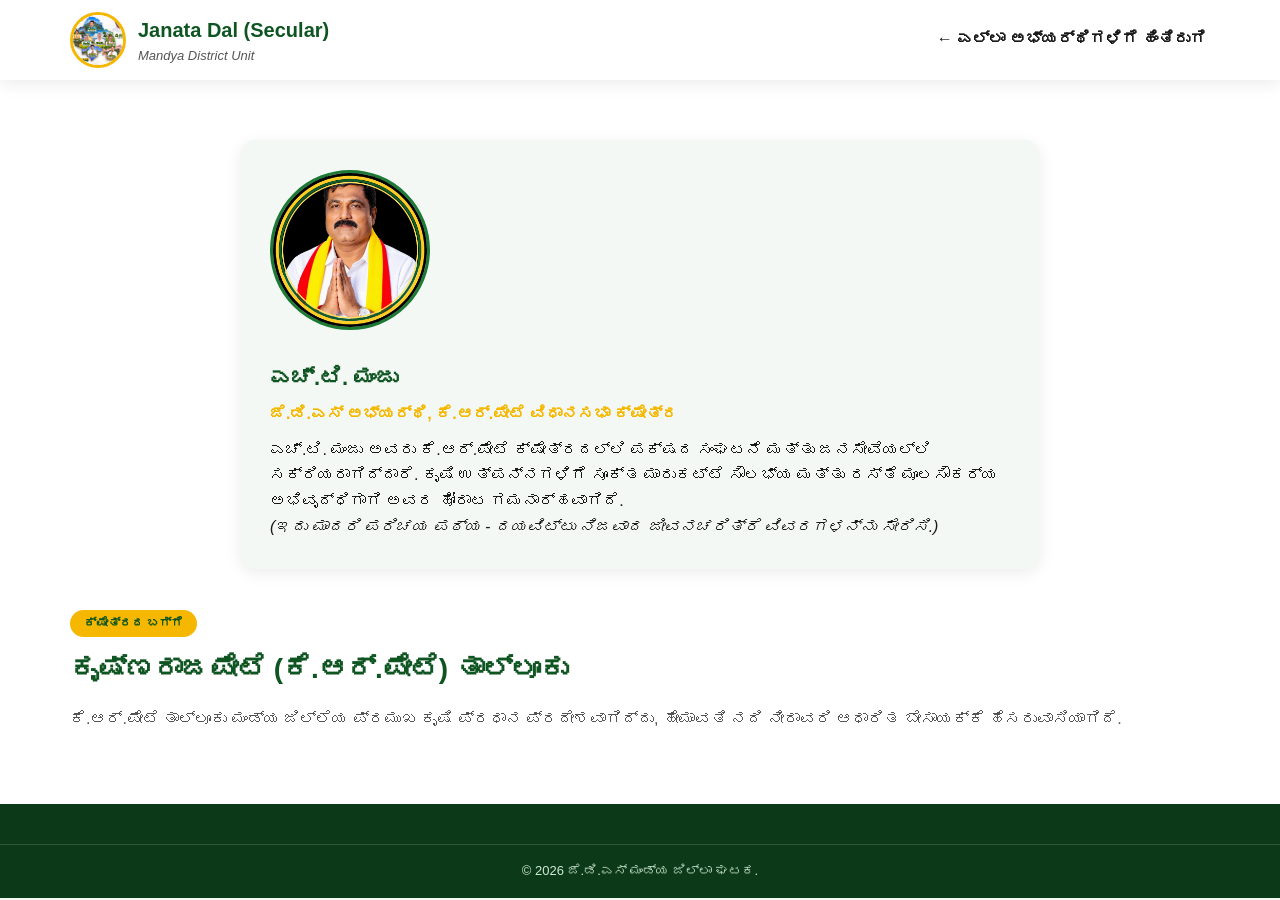
==== candidates/kr-pet.html @ b7fb4890 "Add candidate detail pages, clickable cards, remove parenthetical suffixes from headings" ====
<!DOCTYPE html>
<html lang="kn">
<head>
<meta charset="UTF-8">
<meta name="viewport" content="width=device-width, initial-scale=1.0">
<title>ಎಚ್.ಟಿ. ಮಂಜು - ಕೆ.ಆರ್.ಪೇಟೆ ಕ್ಷೇತ್ರ | ಜೆ.ಡಿ.ಎಸ್</title>
<link rel="stylesheet" href="../style.css">
</head>
<body>
<header class="site-header">
  <div class="container header-inner">
    <div class="logo-block">
      <div class="logo-circle"><img src="../images/mandya-team.jpg" alt="JDS Mandya District" loading="lazy"></div>
      <div class="logo-text">
        <h1>Janata Dal (Secular)</h1>
        <p><em>Mandya District Unit</em></p>
      </div>
    </div>
    <nav class="main-nav" style="display:flex">
      <a href="../index.html#mlas">← ಎಲ್ಲಾ ಅಭ್ಯರ್ಥಿಗಳಿಗೆ ಹಿಂತಿರುಗಿ</a>
    </nav>
  </div>
</header>

<section class="section president-section">
  <div class="container">
    <div class="president-card">
      <div class="president-photo"><img src="../images/krpet.jpg" alt="ಎಚ್.ಟಿ. ಮಂಜು" loading="lazy"></div>
      <div class="president-info">
        <h3>ಎಚ್.ಟಿ. ಮಂಜು</h3>
        <p class="designation">ಜೆ.ಡಿ.ಎಸ್ ಅಭ್ಯರ್ಥಿ, ಕೆ.ಆರ್.ಪೇಟೆ ವಿಧಾನಸಭಾ ಕ್ಷೇತ್ರ</p>
        <p>ಎಚ್.ಟಿ. ಮಂಜು ಅವರು ಕೆ.ಆರ್.ಪೇಟೆ ಕ್ಷೇತ್ರದಲ್ಲಿ ಪಕ್ಷದ ಸಂಘಟನೆ ಮತ್ತು ಜನಸೇವೆಯಲ್ಲಿ ಸಕ್ರಿಯರಾಗಿದ್ದಾರೆ. ಕೃಷಿ ಉತ್ಪನ್ನಗಳಿಗೆ ಸೂಕ್ತ ಮಾರುಕಟ್ಟೆ ಸೌಲಭ್ಯ ಮತ್ತು ರಸ್ತೆ ಮೂಲಸೌಕರ್ಯ ಅಭಿವೃದ್ಧಿಗಾಗಿ ಅವರ ಹೋರಾಟ ಗಮನಾರ್ಹವಾಗಿದೆ.</p>
        <p><em>(ಇದು ಮಾದರಿ ಪರಿಚಯ ಪಠ್ಯ - ದಯವಿಟ್ಟು ನಿಜವಾದ ಜೀವನಚರಿತ್ರೆ ವಿವರಗಳನ್ನು ಸೇರಿಸಿ.)</em></p>
      </div>
    </div>

    <div class="about-text" style="margin-top:40px;">
      <span class="tag">ಕ್ಷೇತ್ರದ ಬಗ್ಗೆ</span>
      <h2>ಕೃಷ್ಣರಾಜಪೇಟೆ (ಕೆ.ಆರ್.ಪೇಟೆ) ತಾಲ್ಲೂಕು</h2>
      <p>ಕೆ.ಆರ್.ಪೇಟೆ ತಾಲ್ಲೂಕು ಮಂಡ್ಯ ಜಿಲ್ಲೆಯ ಪ್ರಮುಖ ಕೃಷಿ ಪ್ರಧಾನ ಪ್ರದೇಶವಾಗಿದ್ದು, ಹೇಮಾವತಿ ನದಿ ನೀರಾವರಿ ಆಧಾರಿತ ಬೇಸಾಯಕ್ಕೆ ಹೆಸರುವಾಸಿಯಾಗಿದೆ.</p>
    </div>
  </div>
</section>

<footer class="site-footer">
  <div class="footer-bottom">
    <p>© 2026 ಜೆ.ಡಿ.ಎಸ್ ಮಂಡ್ಯ ಜಿಲ್ಲಾ ಘಟಕ.</p>
  </div>
</footer>
</body>
</html>
---- style.css ----
:root {
  --jds-green: #1c7a35;
  --jds-green-dark: #0f5522;
  --jds-white: #ffffff;
  --jds-yellow: #f5b700;
  --text-dark: #1a1a1a;
  --text-muted: #555;
  --bg-light: #f4f8f5;
  --shadow: 0 4px 16px rgba(0,0,0,0.08);
}

* { box-sizing: border-box; margin: 0; padding: 0; }

body {
  font-family: 'Noto Sans Kannada', 'Segoe UI', Tahoma, sans-serif;
  color: var(--text-dark);
  background: var(--bg-light);
  line-height: 1.6;
}

.container {
  max-width: 1180px;
  margin: 0 auto;
  padding: 0 20px;
}

a { text-decoration: none; color: inherit; }
ul { list-style: none; }

/* Top strip */
.top-strip {
  background: var(--jds-green-dark);
  color: #e8f5ea;
  font-size: 13px;
}
.top-strip-inner {
  display: flex;
  justify-content: space-between;
  padding: 6px 20px;
  flex-wrap: wrap;
  gap: 6px;
}
.top-strip-links a { color: #fff; margin-left: 8px; }
.top-strip-links a:hover { text-decoration: underline; }

/* Header */
.site-header {
  background: var(--jds-white);
  box-shadow: var(--shadow);
  position: sticky;
  top: 0;
  z-index: 100;
}
.header-inner {
  display: flex;
  align-items: center;
  justify-content: space-between;
  padding: 12px 20px;
  flex-wrap: wrap;
}
.logo-block { display: flex; align-items: center; gap: 12px; }
.logo-circle {
  width: 56px; height: 56px;
  border-radius: 50%;
  background: #fff;
  display: flex; align-items: center; justify-content: center;
  border: 3px solid var(--jds-yellow);
  overflow: hidden;
}
.logo-circle img { width: 100%; height: 100%; object-fit: cover; object-position: top center; }
.logo-text h1 { font-size: 20px; color: var(--jds-green-dark); font-weight: 700; }
.logo-text p { font-size: 13px; color: var(--text-muted); font-style: italic; }

.nav-toggle {
  display: none;
  background: none;
  border: none;
  font-size: 26px;
  cursor: pointer;
  color: var(--jds-green-dark);
}

.main-nav { display: flex; gap: 22px; }
.main-nav a {
  font-weight: 600;
  padding: 8px 4px;
  color: var(--text-dark);
  border-bottom: 3px solid transparent;
  transition: 0.2s;
}
.main-nav a:hover,
.main-nav a.active {
  color: var(--jds-green);
  border-bottom-color: var(--jds-yellow);
}

/* Hero */
.hero {
  background: linear-gradient(135deg, var(--jds-green-dark), var(--jds-green));
  color: #fff;
  text-align: center;
  padding: 70px 20px;
}
.hero h2 { font-size: 32px; max-width: 800px; margin: 0 auto 16px; }
.hero p { max-width: 700px; margin: 0 auto 28px; font-size: 16px; color: #eafff0; }
.hero-buttons { display: flex; justify-content: center; gap: 16px; flex-wrap: wrap; }

.btn {
  display: inline-block;
  padding: 12px 26px;
  border-radius: 30px;
  font-weight: 700;
  transition: 0.2s;
}
.btn-primary {
  background: var(--jds-yellow);
  color: var(--jds-green-dark);
}
.btn-primary:hover { background: #ffc933; }
.btn-outline {
  border: 2px solid #fff;
  color: #fff;
}
.btn-outline:hover { background: rgba(255,255,255,0.15); }

/* Team banner */
.team-banner {
  width: 100%;
  background: #0c3a18;
  line-height: 0;
}
.team-banner img {
  width: 100%;
  height: auto;
  max-height: 720px;
  object-fit: cover;
  object-position: center top;
  image-rendering: -webkit-optimize-contrast;
}

/* Highlights */
.highlights { background: var(--jds-white); padding: 30px 0; }
.highlights-inner {
  display: grid;
  grid-template-columns: repeat(4, 1fr);
  gap: 20px;
  text-align: center;
}
.highlight-card h3 { font-size: 30px; color: var(--jds-green); }
.highlight-card p { font-size: 14px; color: var(--text-muted); }

/* Section shared */
.section { padding: 60px 0; }
.section-heading { text-align: center; max-width: 700px; margin: 0 auto 40px; }
.section-heading .sub { color: var(--text-muted); font-size: 14px; margin-top: 6px; }
.tag {
  display: inline-block;
  background: var(--jds-yellow);
  color: var(--jds-green-dark);
  font-weight: 700;
  font-size: 12px;
  padding: 4px 14px;
  border-radius: 20px;
  margin-bottom: 10px;
}
.section-heading h2 { font-size: 28px; color: var(--jds-green-dark); }

/* About */
.two-col {
  display: grid;
  grid-template-columns: 1.2fr 1fr;
  gap: 40px;
  align-items: center;
}
.about-text h2 { font-size: 28px; color: var(--jds-green-dark); margin-bottom: 14px; }
.about-text p { margin-bottom: 12px; color: var(--text-muted); }
.check-list li {
  padding: 8px 0 8px 26px;
  position: relative;
  color: var(--text-dark);
}
.check-list li::before {
  content: "✔";
  position: absolute;
  left: 0;
  color: var(--jds-green);
  font-weight: bold;
}
.image-placeholder {
  background: #dcefe0;
  border: 2px dashed var(--jds-green);
  height: 280px;
  display: flex;
  align-items: center;
  justify-content: center;
  border-radius: 12px;
  color: var(--jds-green-dark);
  font-weight: 600;
}

/* President card */
.president-section { background: var(--jds-white); }
.president-card {
  display: flex;
  gap: 30px;
  background: var(--bg-light);
  border-radius: 16px;
  padding: 30px;
  box-shadow: var(--shadow);
  max-width: 800px;
  margin: 0 auto;
  flex-wrap: wrap;
}
.president-photo {
  width: 160px; height: 160px;
  border-radius: 50%;
  background: #dcefe0;
  border: 3px solid var(--jds-green);
  display: flex; align-items: center; justify-content: center;
  color: var(--jds-green-dark);
  font-weight: 600;
  flex-shrink: 0;
  overflow: hidden;
}
.president-photo img { width: 100%; height: 100%; object-fit: cover; }
.president-info h3 { font-size: 22px; color: var(--jds-green-dark); }
.designation { color: var(--jds-yellow); font-weight: 700; margin: 6px 0 10px; }
.contact-mini { display: flex; gap: 20px; margin-top: 12px; font-size: 14px; color: var(--text-muted); flex-wrap: wrap; }

/* MLA grid */
.mla-grid {
  display: grid;
  grid-template-columns: repeat(auto-fit, minmax(220px, 1fr));
  gap: 24px;
}
.mla-card {
  background: var(--jds-white);
  border-radius: 14px;
  padding: 22px;
  text-align: center;
  box-shadow: var(--shadow);
  transition: transform 0.2s;
  border-top: 4px solid var(--jds-green);
  display: block;
  color: inherit;
  cursor: pointer;
}
.mla-card:hover { transform: translateY(-6px); }
.mla-photo {
  width: 90px; height: 90px;
  margin: 0 auto 14px;
  border-radius: 50%;
  background: #dcefe0;
  display: flex; align-items: center; justify-content: center;
  color: var(--jds-green-dark);
  font-size: 12px;
  font-weight: 600;
  overflow: hidden;
}
.mla-photo img { width: 100%; height: 100%; object-fit: cover; }
.mla-card h3 { color: var(--jds-green-dark); font-size: 17px; margin-bottom: 8px; }
.mla-name { font-weight: 700; }
.mla-role { font-size: 13px; color: var(--text-muted); margin-top: 4px; }

/* Leadership */
.leadership-section { background: var(--bg-light); }
.leader-grid {
  display: grid;
  grid-template-columns: repeat(auto-fit, minmax(200px, 1fr));
  gap: 24px;
  max-width: 800px;
  margin: 0 auto;
}
.leader-card {
  background: var(--jds-white);
  border-radius: 14px;
  padding: 22px;
  text-align: center;
  box-shadow: var(--shadow);
}
.leader-photo {
  width: 100px; height: 100px;
  margin: 0 auto 14px;
  border-radius: 50%;
  overflow: hidden;
  border: 3px solid var(--jds-yellow);
}
.leader-photo img { width: 100%; height: 100%; object-fit: cover; }
.leader-card h3 { color: var(--jds-green-dark); font-size: 16px; margin-bottom: 6px; }
.leader-card p { font-size: 13px; color: var(--text-muted); }

/* Opinions */
.opinions-section { background: var(--bg-light); }
.opinion-grid {
  display: grid;
  grid-template-columns: repeat(auto-fit, minmax(260px, 1fr));
  gap: 24px;
}
.opinion-card {
  background: var(--jds-white);
  border-radius: 12px;
  padding: 24px;
  box-shadow: var(--shadow);
  border-top: 3px solid var(--jds-yellow);
}
.opinion-text { font-style: italic; color: var(--text-dark); margin-bottom: 12px; }
.opinion-author { font-size: 13px; font-weight: 700; color: var(--jds-green); }

/* News */
.news-section { background: var(--jds-white); }
.news-grid {
  display: grid;
  grid-template-columns: repeat(auto-fit, minmax(260px, 1fr));
  gap: 24px;
}
.news-card {
  background: var(--bg-light);
  border-radius: 12px;
  padding: 22px;
  border-left: 4px solid var(--jds-yellow);
}
.news-date { color: var(--jds-green); font-weight: 700; font-size: 13px; margin-bottom: 8px; }
.news-card h3 { font-size: 17px; margin-bottom: 8px; color: var(--text-dark); }
.news-card p { color: var(--text-muted); font-size: 14px; }

/* CTA */
.cta {
  background: var(--jds-green-dark);
  color: #fff;
  text-align: center;
  padding: 50px 20px;
}
.cta h2 { font-size: 26px; margin-bottom: 10px; }
.cta p { margin-bottom: 20px; color: #dff5e3; }

/* Footer */
.site-footer { background: #0c3a18; color: #cfe9d4; padding: 40px 0 0; }
.footer-inner {
  display: grid;
  grid-template-columns: repeat(3, 1fr);
  gap: 30px;
  padding-bottom: 30px;
}
.footer-col h4 { color: #fff; margin-bottom: 12px; }
.footer-col a { display: block; margin-bottom: 8px; color: #cfe9d4; }
.footer-col a:hover { color: var(--jds-yellow); }
.social-links { display: flex; gap: 14px; margin-top: 10px; }
.social-links a { display: inline; font-size: 13px; font-weight: 600; }
.footer-bottom {
  border-top: 1px solid rgba(255,255,255,0.15);
  text-align: center;
  padding: 16px 20px;
  font-size: 13px;
}
.disclaimer { margin-top: 6px; color: #9fc7a6; }

/* Responsive */
@media (max-width: 900px) {
  .two-col { grid-template-columns: 1fr; }
  .footer-inner { grid-template-columns: 1fr; }
  .highlights-inner { grid-template-columns: repeat(2, 1fr); }
}

@media (max-width: 768px) {
  .nav-toggle { display: block; }
  .main-nav {
    display: none;
    flex-direction: column;
    width: 100%;
    gap: 0;
    background: #fff;
  }
  .main-nav.open { display: flex; }
  .main-nav a { padding: 12px 0; border-bottom: 1px solid #eee; }
  .hero h2 { font-size: 24px; }
}
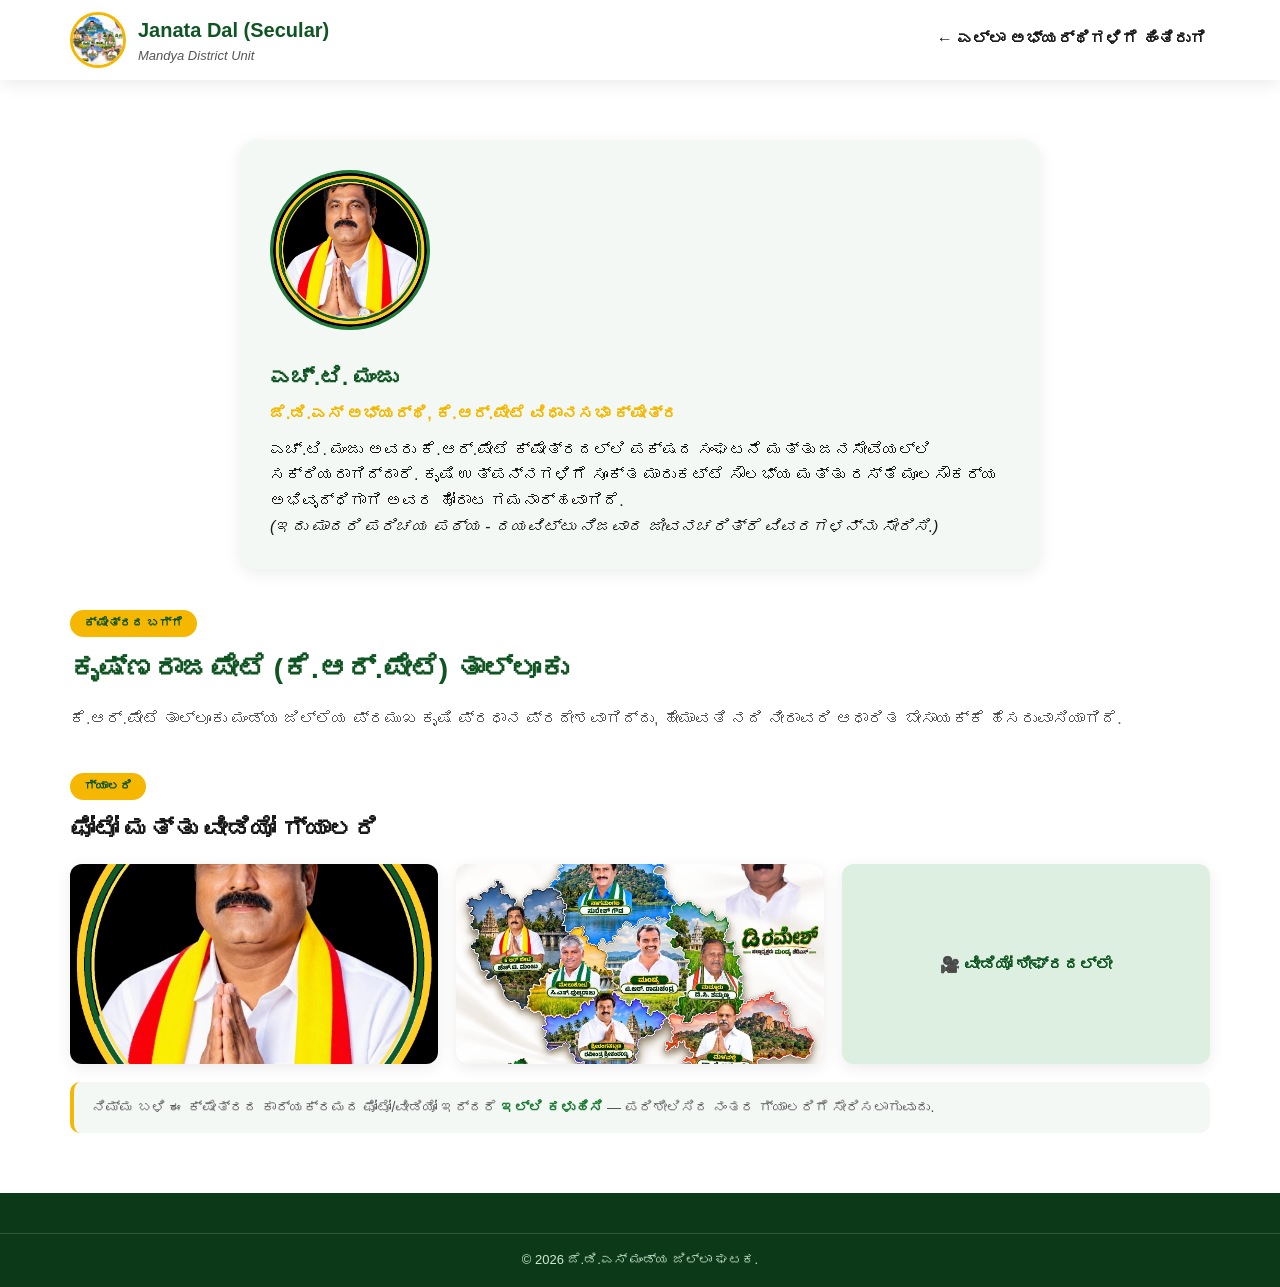
==== commit 4c54f861: "Add president detail page and photo/video gallery sections for president and all 7 candidates" ====
--- a/candidates/kr-pet.html
+++ b/candidates/kr-pet.html
@@ -39,7 +39,16 @@
       <h2>ಕೃಷ್ಣರಾಜಪೇಟೆ (ಕೆ.ಆರ್.ಪೇಟೆ) ತಾಲ್ಲೂಕು</h2>
       <p>ಕೆ.ಆರ್.ಪೇಟೆ ತಾಲ್ಲೂಕು ಮಂಡ್ಯ ಜಿಲ್ಲೆಯ ಪ್ರಮುಖ ಕೃಷಿ ಪ್ರಧಾನ ಪ್ರದೇಶವಾಗಿದ್ದು, ಹೇಮಾವತಿ ನದಿ ನೀರಾವರಿ ಆಧಾರಿತ ಬೇಸಾಯಕ್ಕೆ ಹೆಸರುವಾಸಿಯಾಗಿದೆ.</p>
     </div>
-  </div>
+    <div class="gallery-section" style="margin-top:40px;">
+      <span class="tag">ಗ್ಯಾಲರಿ</span>
+      <h2>ಫೋಟೋ ಮತ್ತು ವೀಡಿಯೋ ಗ್ಯಾಲರಿ</h2>
+      <div class="gallery-grid">
+        <div class="gallery-item"><img src="../images/krpet.jpg" alt="ಎಚ್.ಟಿ. ಮಂಜು" loading="lazy"></div>
+        <div class="gallery-item"><img src="../images/mandya-team.jpg" alt="ಕಾರ್ಯಕ್ರಮದ ಚಿತ್ರ" loading="lazy"></div>
+        <div class="gallery-item gallery-video">🎥 ವೀಡಿಯೋ ಶೀಘ್ರದಲ್ಲೇ</div>
+      </div>
+      <p class="gallery-upload-note">ನಿಮ್ಮ ಬಳಿ ಈ ಕ್ಷೇತ್ರದ ಕಾರ್ಯಕ್ರಮದ ಫೋಟೋ/ವೀಡಿಯೋ ಇದ್ದರೆ <a href="mailto:photos@mandyajds.example?subject=Gallery%20Submission%20-%20KR%20Pet">ಇಲ್ಲಿ ಕಳುಹಿಸಿ</a> — ಪರಿಶೀಲಿಸಿದ ನಂತರ ಗ್ಯಾಲರಿಗೆ ಸೇರಿಸಲಾಗುವುದು.</p>
+    </div>  </div>
 </section>
 
 <footer class="site-footer">
--- a/style.css
+++ b/style.css
@@ -305,6 +305,42 @@
 }
 .opinion-text { font-style: italic; color: var(--text-dark); margin-bottom: 12px; }
 .opinion-author { font-size: 13px; font-weight: 700; color: var(--jds-green); }
+
+/* Gallery */
+.gallery-section .tag { display: inline-block; }
+.gallery-grid {
+  display: grid;
+  grid-template-columns: repeat(auto-fit, minmax(200px, 1fr));
+  gap: 18px;
+  margin-top: 16px;
+}
+.gallery-item {
+  border-radius: 12px;
+  overflow: hidden;
+  box-shadow: var(--shadow);
+  height: 200px;
+  background: #dcefe0;
+}
+.gallery-item img { width: 100%; height: 100%; object-fit: cover; }
+.gallery-item.gallery-video {
+  display: flex;
+  align-items: center;
+  justify-content: center;
+  color: var(--jds-green-dark);
+  font-weight: 600;
+  text-align: center;
+  padding: 20px;
+}
+.gallery-upload-note {
+  margin-top: 18px;
+  font-size: 14px;
+  color: var(--text-muted);
+  background: var(--bg-light);
+  padding: 14px 18px;
+  border-radius: 10px;
+  border-left: 4px solid var(--jds-yellow);
+}
+.gallery-upload-note a { color: var(--jds-green); font-weight: 700; }
 
 /* News */
 .news-section { background: var(--jds-white); }
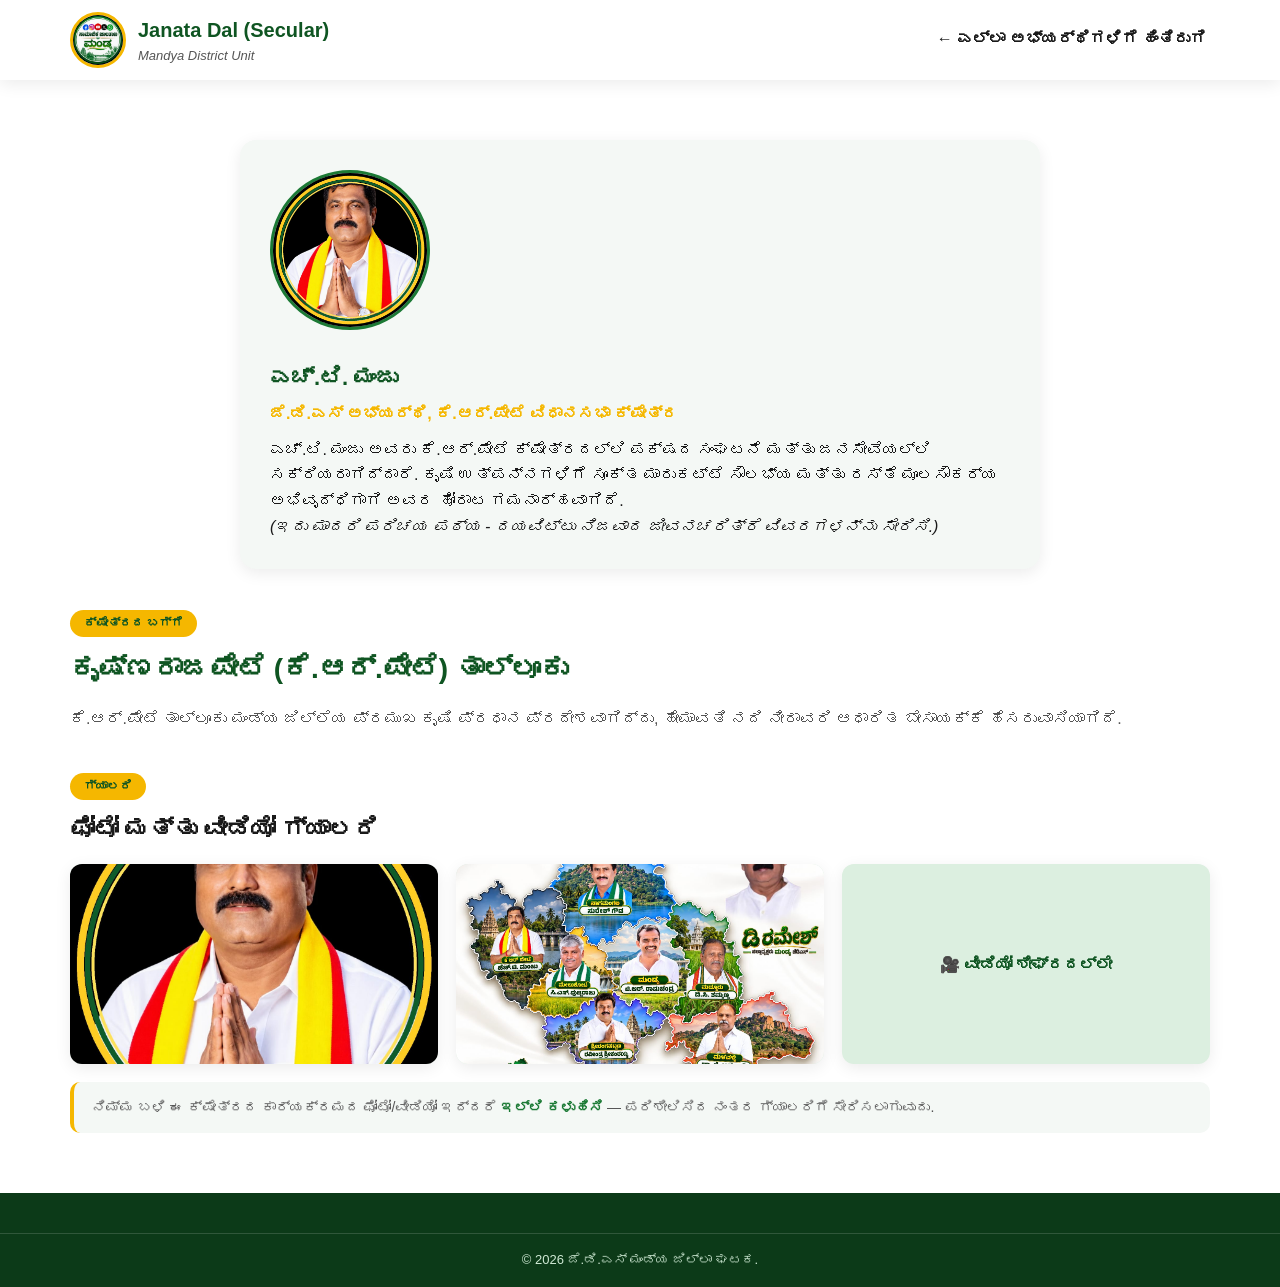
==== commit b88ab281: "Use dp.jpeg for header logo, Mandya_all.jpeg for about section image, and improve mobile responsiven" ====
--- a/candidates/kr-pet.html
+++ b/candidates/kr-pet.html
@@ -10,7 +10,7 @@
 <header class="site-header">
   <div class="container header-inner">
     <div class="logo-block">
-      <div class="logo-circle"><img src="../images/mandya-team.jpg" alt="JDS Mandya District" loading="lazy"></div>
+      <div class="logo-circle"><img src="../images/dp.jpg" alt="JDS Mandya District" loading="lazy"></div>
       <div class="logo-text">
         <h1>Janata Dal (Secular)</h1>
         <p><em>Mandya District Unit</em></p>
--- a/style.css
+++ b/style.css
@@ -11,11 +11,14 @@
 
 * { box-sizing: border-box; margin: 0; padding: 0; }
 
+img { max-width: 100%; display: block; }
+
 body {
   font-family: 'Noto Sans Kannada', 'Segoe UI', Tahoma, sans-serif;
   color: var(--text-dark);
   background: var(--bg-light);
   line-height: 1.6;
+  overflow-x: hidden;
 }
 
 .container {
@@ -67,7 +70,7 @@
   border: 3px solid var(--jds-yellow);
   overflow: hidden;
 }
-.logo-circle img { width: 100%; height: 100%; object-fit: cover; object-position: top center; }
+.logo-circle img { width: 100%; height: 100%; object-fit: contain; }
 .logo-text h1 { font-size: 20px; color: var(--jds-green-dark); font-weight: 700; }
 .logo-text p { font-size: 13px; color: var(--text-muted); font-style: italic; }
 
@@ -185,6 +188,12 @@
   left: 0;
   color: var(--jds-green);
   font-weight: bold;
+}
+.about-image-photo {
+  width: 100%;
+  height: auto;
+  border-radius: 14px;
+  box-shadow: var(--shadow);
 }
 .image-placeholder {
   background: #dcefe0;
@@ -410,3 +419,28 @@
   .main-nav a { padding: 12px 0; border-bottom: 1px solid #eee; }
   .hero h2 { font-size: 24px; }
 }
+
+@media (max-width: 480px) {
+  .container { padding: 0 14px; }
+  .logo-circle { width: 44px; height: 44px; }
+  .logo-text h1 { font-size: 16px; }
+  .logo-text p { font-size: 11px; }
+  .top-strip-inner { font-size: 11px; }
+  .hero { padding: 45px 16px; }
+  .hero h2 { font-size: 20px; }
+  .hero p { font-size: 14px; }
+  .btn { padding: 10px 18px; font-size: 14px; }
+  .highlights-inner { grid-template-columns: repeat(2, 1fr); gap: 14px; }
+  .highlight-card h3 { font-size: 24px; }
+  .section { padding: 40px 0; }
+  .section-heading h2 { font-size: 22px; }
+  .president-card { padding: 20px; gap: 18px; }
+  .president-photo { width: 110px; height: 110px; }
+  .mla-grid { grid-template-columns: repeat(2, 1fr); gap: 14px; }
+  .mla-card { padding: 14px; }
+  .mla-photo { width: 70px; height: 70px; }
+  .leader-grid { grid-template-columns: repeat(2, 1fr); }
+  .gallery-grid { grid-template-columns: repeat(2, 1fr); }
+  .gallery-item { height: 130px; }
+  .footer-inner { gap: 20px; }
+}
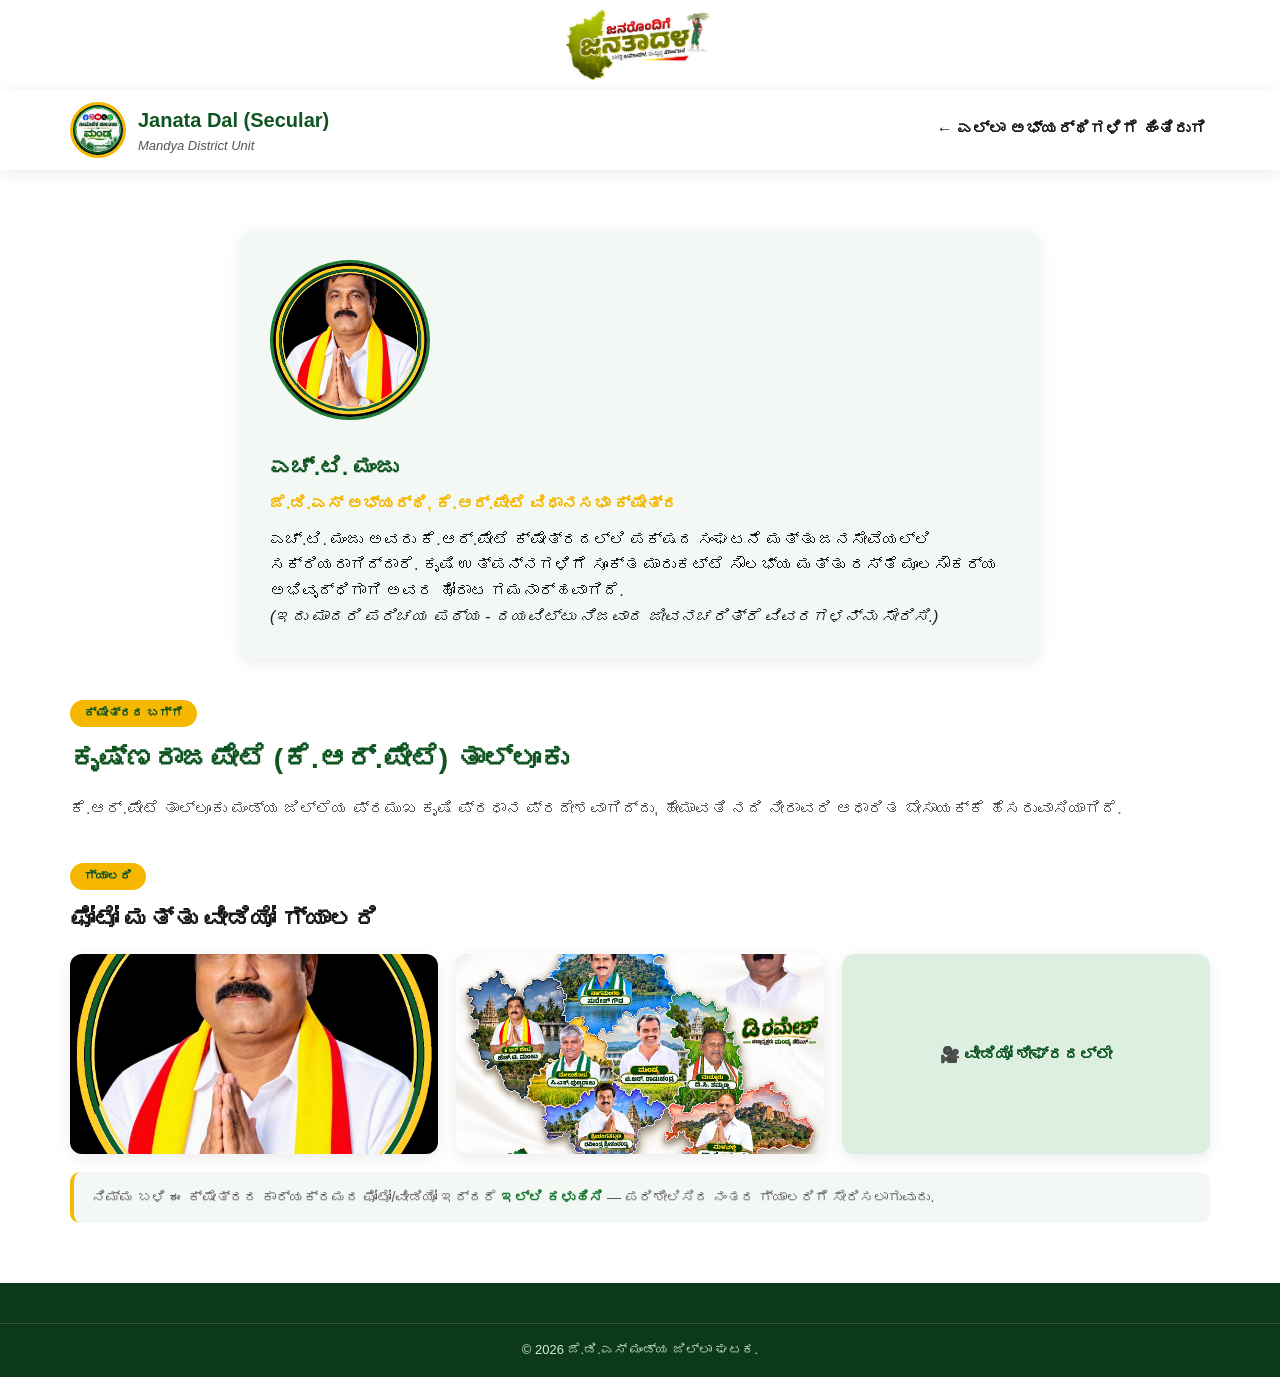
==== commit 4dcb13e0: "Add official JDS logo banner at the top of every page" ====
--- a/candidates/kr-pet.html
+++ b/candidates/kr-pet.html
@@ -7,6 +7,9 @@
 <link rel="stylesheet" href="../style.css">
 </head>
 <body>
+<div class="brand-banner">
+  <img src="../images/jds-logo.jpg" alt="ಜನತಾ ದಳ (ಜಾತ್ಯತೀತ) ಲೋಗೋ" loading="lazy">
+</div>
 <header class="site-header">
   <div class="container header-inner">
     <div class="logo-block">
--- a/style.css
+++ b/style.css
@@ -31,6 +31,16 @@
 ul { list-style: none; }
 
 /* Top strip */
+.brand-banner {
+  background: #fff;
+  text-align: center;
+  padding: 10px 0;
+}
+.brand-banner img {
+  max-height: 70px;
+  width: auto;
+  margin: 0 auto;
+}
 .top-strip {
   background: var(--jds-green-dark);
   color: #e8f5ea;
@@ -422,6 +432,7 @@
 
 @media (max-width: 480px) {
   .container { padding: 0 14px; }
+  .brand-banner img { max-height: 48px; }
   .logo-circle { width: 44px; height: 44px; }
   .logo-text h1 { font-size: 16px; }
   .logo-text p { font-size: 11px; }
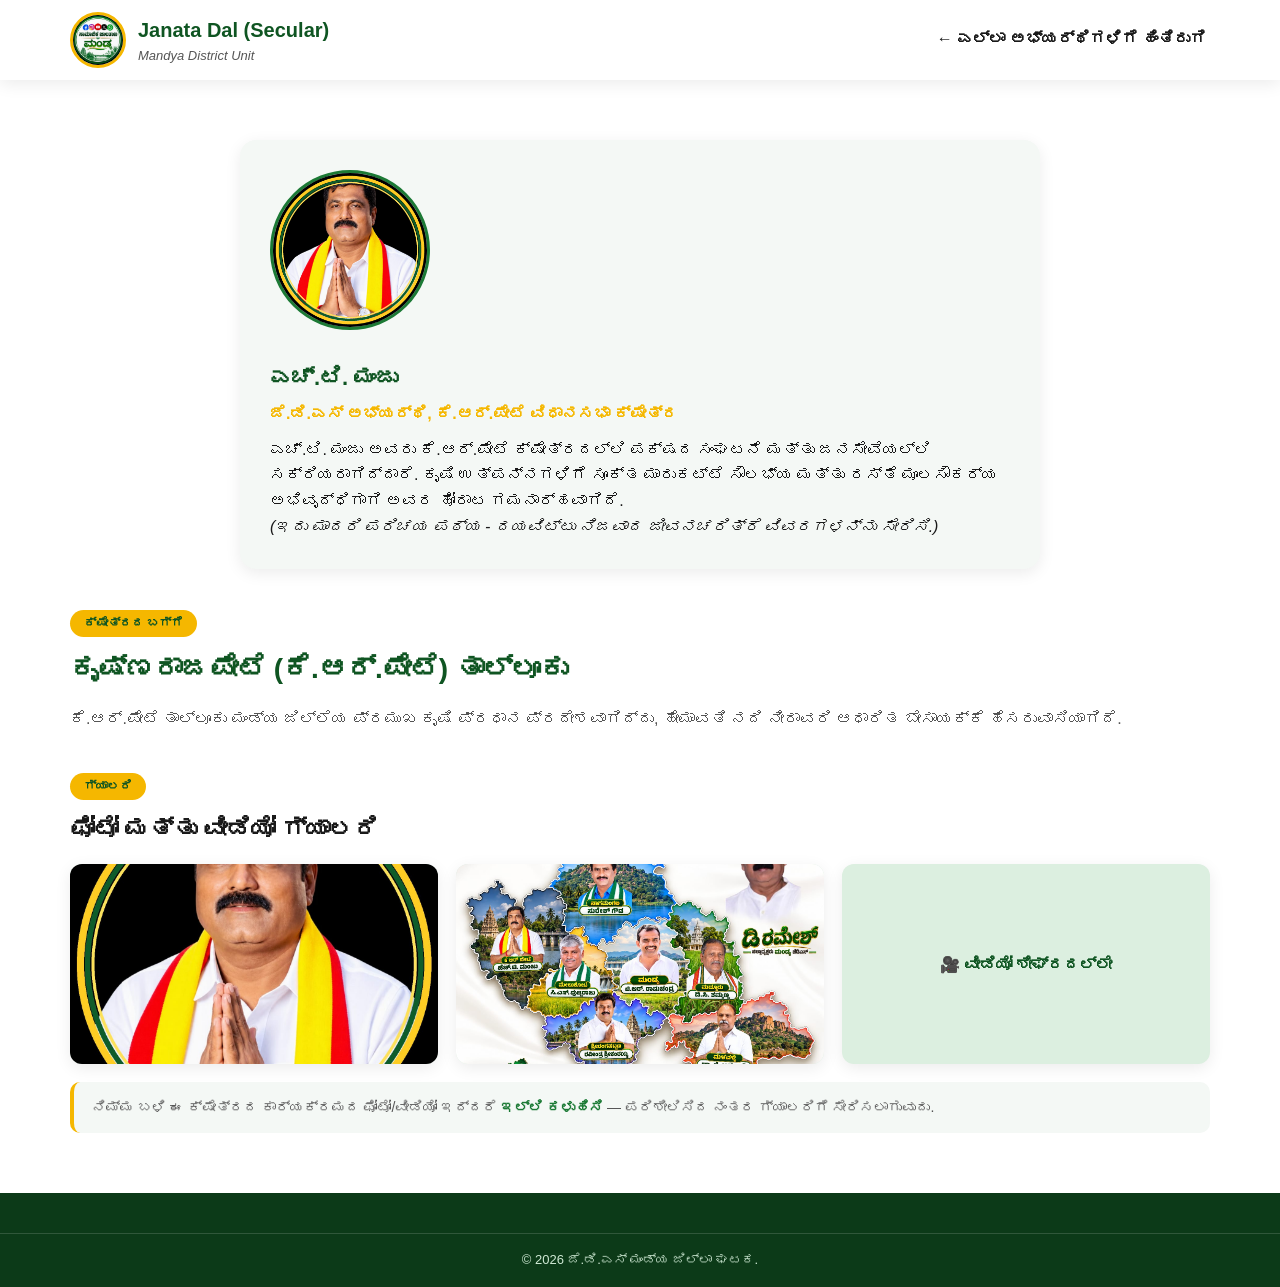
==== commit b1745ed0: "Remove duplicate top logo banner; use JDS logo for the section below hero instead of team photo" ====
--- a/candidates/kr-pet.html
+++ b/candidates/kr-pet.html
@@ -7,9 +7,6 @@
 <link rel="stylesheet" href="../style.css">
 </head>
 <body>
-<div class="brand-banner">
-  <img src="../images/jds-logo.jpg" alt="ಜನತಾ ದಳ (ಜಾತ್ಯತೀತ) ಲೋಗೋ" loading="lazy">
-</div>
 <header class="site-header">
   <div class="container header-inner">
     <div class="logo-block">
